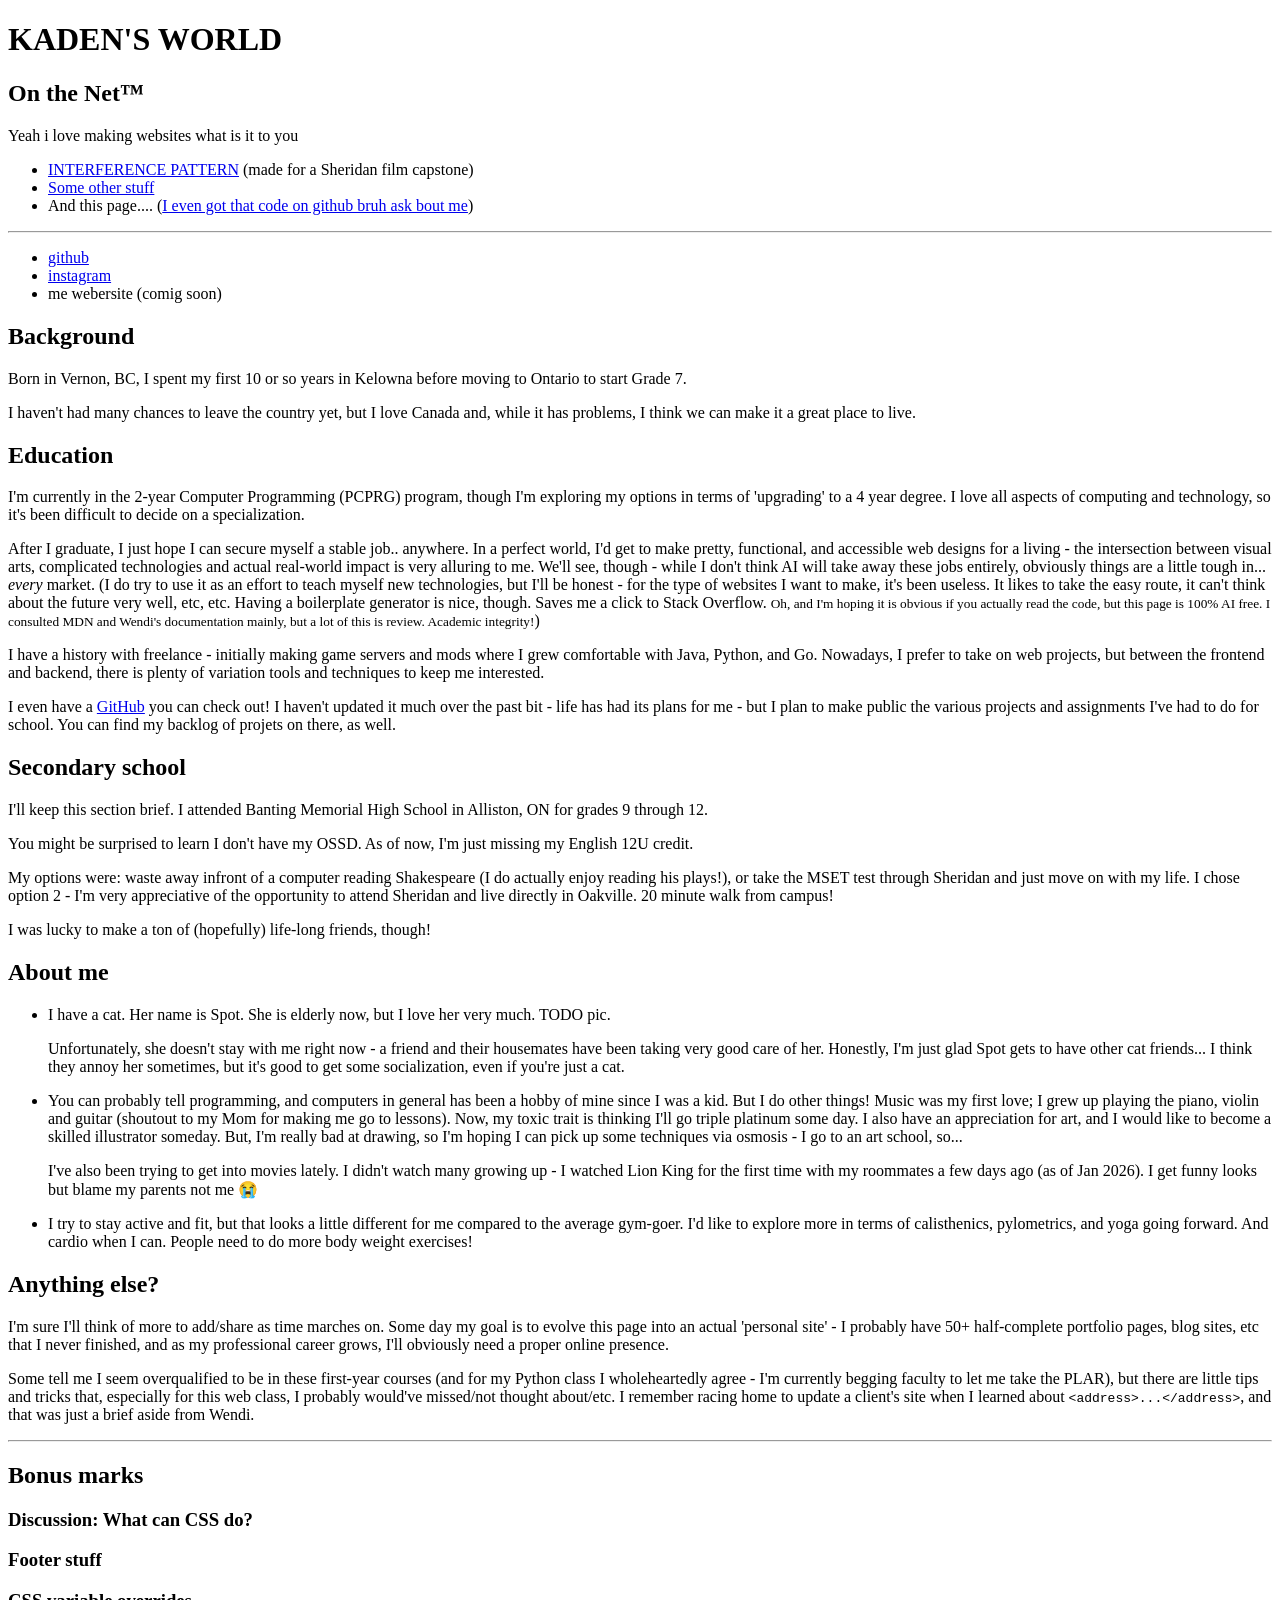
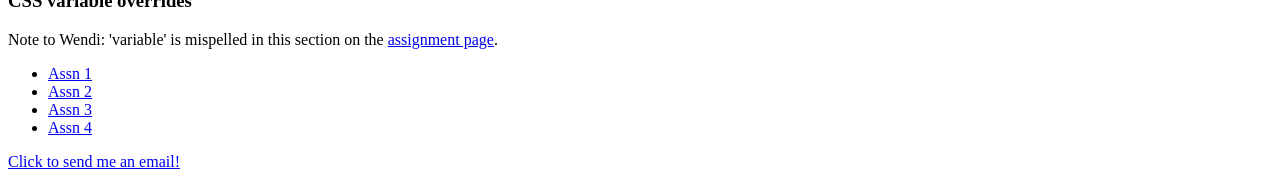
==== assignments/assign1/index.html @ 266cb7ad "updats" ====
<!DOCTYPE html>
<html lang="en">

<head>
    <meta charset="UTF-8">
    <meta name="viewport" content="width=1, initial-scale=1.0">
    <title>Index - Kaden's Portfolio</title>

    <link rel="stylesheet" href="https://jollymor.dev.fast.sheridanc.on.ca/res/css/a1w1w25_dustyStoplight.css">

    <!--     <style>
        body {
            background-color: gray;
            background-image: url("/assets/bg-graylace.png");
            margin: 0;
            padding: 0;

            display: grid;
            grid-template-columns: 1fr 2fr;
            grid-template-rows: min-content 1fr;
        }

        body>main {
            grid-row: 2;
            grid-column: 2;
        }

        body>aside {
            grid-row: 2;
            grid-column: 1;
        }

        body>header {
            grid-row: 1;
            grid-column: 1 / -1;
        }

        .container {
            background-color: white;
            color: black;
            box-shadow: 10px 10px black;
            padding-inline: 1rem;
            padding-block: 0.5rem;
            margin-inline: 2rem;
        }

        main {
            width: 100%;
            max-width: 60ch;
        }

        h1 {
            padding-inline: 2rem;
            background-image: linear-gradient(to right, white, gray);
        }

        #socials>ul {
            display: flex;
            flex-direction: row;
            gap: 1rem;
            width: 100%;
            justify-content: flex-start;
        }

        #socials li {
            list-style-type: none;
            width: min-content;
            white-space: nowrap;
            padding: 0;
        }
    </style> -->

    <!-- todo: CSS overrides bonus marks -->
    <style>

    </style>
</head>

<!-- todo: light/dark mode -->
<!-- todo: visitor counter -->
<!-- todo story: minecraft chat bots; simulate the chat UI-->
<!-- todo use ascii fixedwidth chars n shit type vibes-->
<!-- wave accessibility tool -->
<!-- w3c validator -->
<!-- page logo from webbys world ------>

<body>
    <header>
        <h1>KADEN'S WORLD</h1>
    </header>

    <main>
        <section>
        </section>
        <article class="container">
            <h2>On the Net™</h2>
            <p>Yeah i love making websites what is it to you</p>
            <ul>
                <li><a href="https://borderlinefever.neocities.org/">INTERFERENCE PATTERN</a> (made for a Sheridan film
                    capstone)</li>
                <li><a href="https://github.com/webcrawls">Some other stuff</a></li>
                <li>And this page.... (<a href="#">I even got that code on github bruh ask bout me</a>)</li>
            </ul>
            <hr />
            <nav id="socials">
                <ul>
                    <li><a href="#">github</a></li>
                    <li><a href="#">instagram</a></li>
                    <li>me webersite (comig soon)</li>
                </ul>
            </nav>
        </article>

        <!-- Wendy says no </>, I have been living  a lie. <hr/> Lives on in my Heart. -->
        <!-- -->

        <article class="container">
            <h2>Background</h2>
            <p>Born in Vernon, BC, I spent my first 10 or so years in Kelowna before moving to Ontario to start Grade 7.
            </p>
            <p>I haven't had many chances to leave the country yet, but I love Canada and, while it has problems, I
                think we can make it a great place to live.</p>
        </article>

        <article class="container">
            <h2>Education</h2>
            <p>I'm currently in the 2-year Computer Programming (PCPRG) program, though I'm exploring my options in
                terms of 'upgrading' to a 4 year degree. I love all aspects of computing and technology, so it's been
                difficult to decide on a specialization.</p>
            <p>After I graduate, I just hope I can secure myself a stable job.. anywhere. In a perfect world, I'd get to
                make pretty, functional, and accessible web designs for a living - the intersection between visual arts,
                complicated technologies and actual real-world impact is very alluring to me. We'll see, though - while
                I don't think AI will take away these jobs entirely, obviously things are a little tough in...
                <em>every</em> market. (I do try to use it as an effort to teach myself new technologies, but I'll be
                honest - for the type of websites I want to make, it's been useless. It likes to take the easy route, it
                can't think about the future very well, etc, etc. Having a boilerplate generator is nice, though. Saves
                me a click to Stack Overflow. <small>Oh, and I'm hoping it is obvious if you actually read the code, but this page is 100% AI free. I consulted MDN and Wendi's documentation mainly, but a lot of this is review. Academic integrity!</small>)
            </p>
            <p>I have a history with freelance - initially making game servers and mods where I grew comfortable with
                Java, Python, and Go. Nowadays, I prefer to take on web projects, but between the frontend and backend,
                there is plenty of variation tools and techniques to keep me interested.</p>
            <p>I even have a <a href="https://github.com/webcrawls">GitHub</a> you can check out! I haven't updated it
                much over the past bit - life has had its plans for me - but I plan to make public the various projects
                and assignments I've had to do for school. You can find my backlog of projets on there, as well.</p>
        </article>

        <article class="container">
            <h2>Secondary school</h2>
            <p>I'll keep this section brief. I attended Banting Memorial High School in Alliston, ON for grades 9
                through 12.</p>
            <p>You might be surprised to learn I don't have my OSSD. As of now, I'm just missing my English 12U credit.
            </p>
            <p>My options were: waste away infront of a computer reading Shakespeare (I do actually enjoy reading his
                plays!), or take the MSET test through Sheridan and just move on with my life. I chose option 2 - I'm
                very appreciative of the opportunity to attend Sheridan and live directly in Oakville. 20 minute walk
                from campus!</p>
            <p>I was lucky to make a ton of (hopefully) life-long friends, though!</p>
        </article>

        <article class="container">
            <h2>About me</h2>

            <ul>
                <li>
                    <p>I have a cat. Her name is Spot. She is elderly now, but I love her very much. TODO pic.</p>
                    <p>Unfortunately, she doesn't stay with me right now - a friend and their housemates have been
                        taking very good care of her. Honestly, I'm just glad Spot gets to have other cat friends... I
                        think they annoy her <strikethrough>sometimes</strikethrough>, but it's good to get some
                        socialization, even if you're just a cat.</p>
                </li>
                <li>
                    <p>You can probably tell programming, and computers in general has been a hobby of mine since I was
                        a kid. But I do other things! Music was my first love; I grew up playing the piano, violin and
                        guitar (shoutout to my Mom for making me go to lessons). Now, my toxic trait is thinking I'll go
                        triple platinum some day. I also have an appreciation for art, and I would like to become a
                        skilled illustrator someday. But, I'm really bad at drawing, so I'm hoping I can pick up some
                        techniques via osmosis - I go to an art school, so...</p>
                    <p>I've also been trying to get into movies lately. I didn't watch many growing up - I watched Lion
                        King for the first time with my roommates a few days ago (as of Jan 2026). I get funny looks but
                        blame my parents not me 😭</p>
                </li>
                <li>
                    <p>I try to stay active and fit, but that looks a little different for me compared to the average
                        gym-goer. I'd like to explore more in terms of calisthenics, pylometrics, and yoga going
                        forward. And cardio when I can. People need to do more body weight exercises!</p>
                </li>
            </ul>
        </article>

        <article class="container">
            <h2>Anything else?</h2>
            <p>I'm sure I'll think of more to add/share as time marches on. Some day my goal is to evolve this page into
                an actual 'personal site' - I probably have 50+ half-complete portfolio pages, blog sites, etc that I
                never finished, and as my professional career grows, I'll obviously need a proper online presence.</p>
            <p>Some tell me I seem overqualified to be in these first-year courses (and for my Python class I
                wholeheartedly agree - I'm currently begging faculty to let me take the PLAR), but there are little tips
                and tricks that, especially for this web class, I probably would've missed/not thought about/etc. I
                remember racing home to update a client's site when I learned about
                <code>&lt;address&gt;...&lt;/address&gt;</code>, and that was just a brief aside from Wendi.
            </p>
        </article>

        <hr />

        <article class="container">
            <h2>Bonus marks</h2>
            <!-- would be cool to make these dropdowns or something. accordion style-->
            <h3>Discussion: What can CSS do?</h3>
            <h3>Footer stuff</h3>

            <h3>CSS variable overrides</h3>
            <p>Note to Wendi: 'variable' is mispelled in this section on the <a
                    href="https://www-acad.sheridanc.on.ca/~jollymor/syst10049/a1f25.html" rel="external">assignment
                    page</a>.</p>
        </article>
    </main>

    <!-- TODO apparently we have a standard <footer> to use -->

    <aside class="container">
        <!-- nav here -->

        <nav>
            <ul>
                <li><a href="/assignments/assign1/index.html">Assn 1</a></li>
                <li><a href="/assignments/assign2/index.html">Assn 2</a></li>
                <li><a href="#">Assn 3</a></li>
                <li><a href="#">Assn 4</a></li>
            </ul>
        </nav>
    </aside>

    <footer>
        <a href="mailto:itskadenhere@gmail.com">Click to send me an email!</a>
    </footer>
</body>

</html>
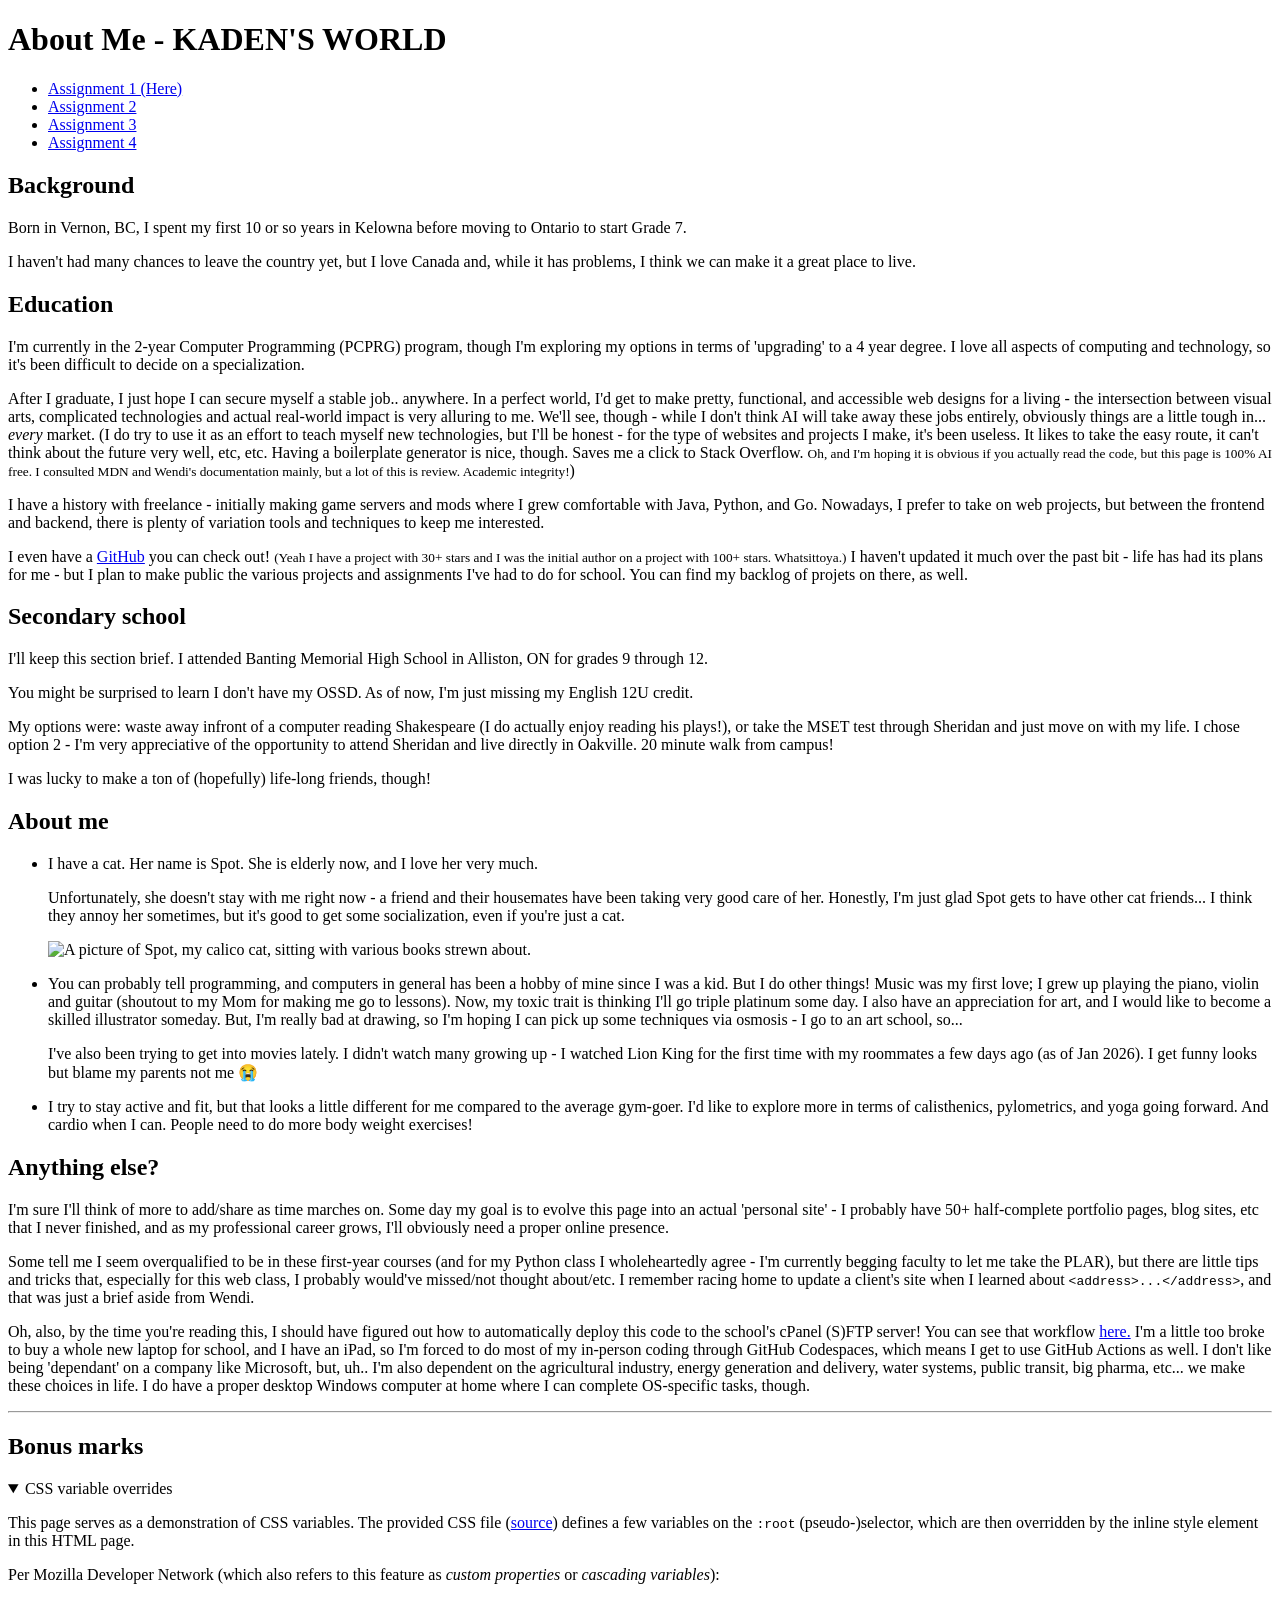
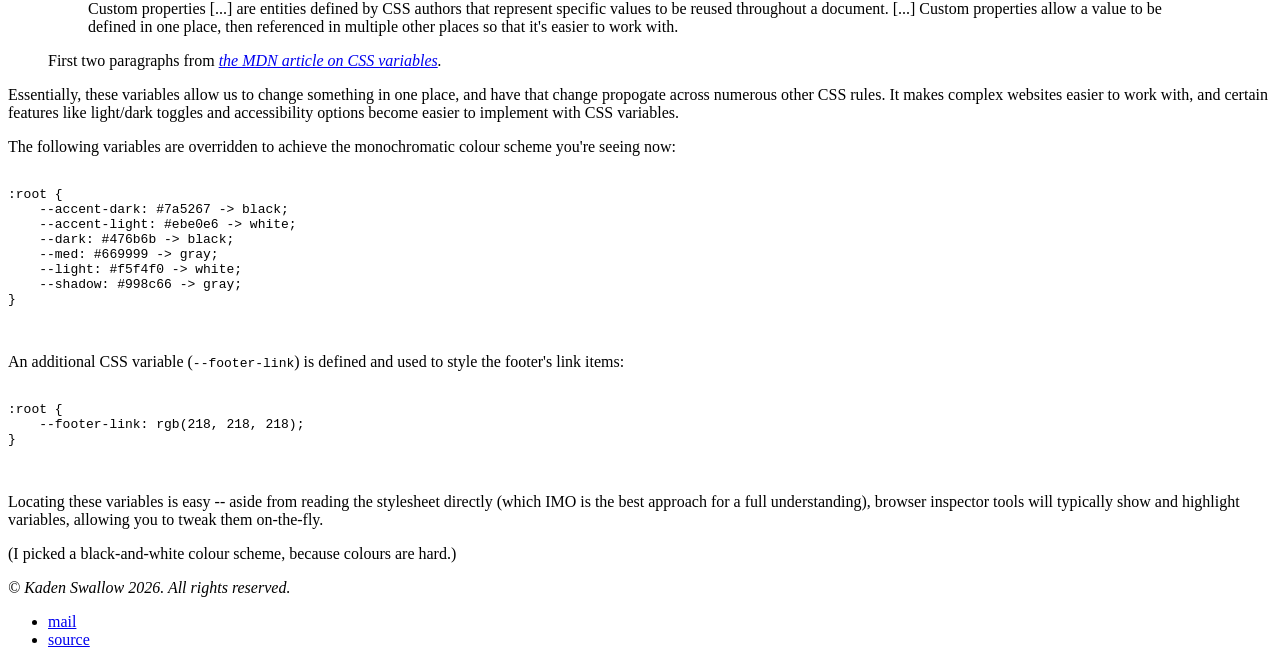
==== commit c25260c2: "add files" ====
--- a/assignments/assign1/index.html
+++ b/assignments/assign1/index.html
@@ -1,120 +1,87 @@
+<!--
+Name: Kaden Swallow
+Assignment: Assignment #1 !todo?
+Date: 1/26/2026
+
+
+Description: An 'about me'-style page
+Page: Introduce visitors to my (Kaden's) background/interests
+Files: - assignments/assign1/index.html: the index page
+       - assignments/assign1/spot.jpg: a picture of my cat spot, used in the about section, compressed with squoosh.app to reduce file size
+
+note: tools used - vscode code formatter (check what it actually is)
+-->
+
 <!DOCTYPE html>
 <html lang="en">
-
 <head>
     <meta charset="UTF-8">
-    <meta name="viewport" content="width=1, initial-scale=1.0">
-    <title>Index - Kaden's Portfolio</title>
-
+    <meta name="viewport" content="width=device-width, initial-scale=1.0">
+    <title>About - Kaden's Portfolio</title>
     <link rel="stylesheet" href="https://jollymor.dev.fast.sheridanc.on.ca/res/css/a1w1w25_dustyStoplight.css">
 
-    <!--     <style>
-        body {
-            background-color: gray;
-            background-image: url("/assets/bg-graylace.png");
+    <style>
+        :root {
+            /* CSS Variable overrides */
+            --accent-dark: black;
+            --accent-light: white;
+            --dark: black;
+            --med: gray;
+            --light: white;
+            --shadow: gray;
+
+            /* Additional CSS variables **/
+            --footer-link: rgb(218, 218, 218);
+        }
+
+        /* footer {
+            display: flex;
+            flex-direction: row;
+            justify-content: space-between;
+            align-items: center;
+            gap: 1em;
+        }
+
+        footer>ul {
+            display: flex;
+            flex-direction: row;
+            align-items: center;
+            gap: 1em;
+            padding: .25em;
+            /* to match with Wendi's footer > address style */
+        /* } */
+
+        /* footer>ul li {
+            list-style-type: none;
             margin: 0;
             padding: 0;
-
-            display: grid;
-            grid-template-columns: 1fr 2fr;
-            grid-template-rows: min-content 1fr;
+        } */
+
+        /* footer>ul li a {
+            color: var(--footer-link);
+        } */
+
+        img {
+            float: none !important;
         }
-
-        body>main {
-            grid-row: 2;
-            grid-column: 2;
-        }
-
-        body>aside {
-            grid-row: 2;
-            grid-column: 1;
-        }
-
-        body>header {
-            grid-row: 1;
-            grid-column: 1 / -1;
-        }
-
-        .container {
-            background-color: white;
-            color: black;
-            box-shadow: 10px 10px black;
-            padding-inline: 1rem;
-            padding-block: 0.5rem;
-            margin-inline: 2rem;
-        }
-
-        main {
-            width: 100%;
-            max-width: 60ch;
-        }
-
-        h1 {
-            padding-inline: 2rem;
-            background-image: linear-gradient(to right, white, gray);
-        }
-
-        #socials>ul {
-            display: flex;
-            flex-direction: row;
-            gap: 1rem;
-            width: 100%;
-            justify-content: flex-start;
-        }
-
-        #socials li {
-            list-style-type: none;
-            width: min-content;
-            white-space: nowrap;
-            padding: 0;
-        }
-    </style> -->
-
-    <!-- todo: CSS overrides bonus marks -->
-    <style>
-
     </style>
 </head>
 
-<!-- todo: light/dark mode -->
-<!-- todo: visitor counter -->
-<!-- todo story: minecraft chat bots; simulate the chat UI-->
-<!-- todo use ascii fixedwidth chars n shit type vibes-->
-<!-- wave accessibility tool -->
-<!-- w3c validator -->
-<!-- page logo from webbys world ------>
-
 <body>
     <header>
-        <h1>KADEN'S WORLD</h1>
-    </header>
-
-    <main>
-        <section>
-        </section>
-        <article class="container">
-            <h2>On the Net™</h2>
-            <p>Yeah i love making websites what is it to you</p>
-            <ul>
-                <li><a href="https://borderlinefever.neocities.org/">INTERFERENCE PATTERN</a> (made for a Sheridan film
-                    capstone)</li>
-                <li><a href="https://github.com/webcrawls">Some other stuff</a></li>
-                <li>And this page.... (<a href="#">I even got that code on github bruh ask bout me</a>)</li>
-            </ul>
-            <hr />
-            <nav id="socials">
+        <h1>About Me - KADEN'S WORLD</h1>
+            <nav>
                 <ul>
-                    <li><a href="#">github</a></li>
-                    <li><a href="#">instagram</a></li>
-                    <li>me webersite (comig soon)</li>
+                    <li><a href="../assign1/index.html">Assignment 1 (Here)</a></li>
+                    <li><a href="../assign2/index.html">Assignment 2</a></li>
+                    <li><a href="../assign3/index.html">Assignment 3</a></li>
+                    <li><a href="../assign4/index.html">Assignment 4</a></li>
                 </ul>
             </nav>
-        </article>
-
-        <!-- Wendy says no </>, I have been living  a lie. <hr/> Lives on in my Heart. -->
-        <!-- -->
-
-        <article class="container">
+    </header>
+
+    <main>
+        <article>
             <h2>Background</h2>
             <p>Born in Vernon, BC, I spent my first 10 or so years in Kelowna before moving to Ontario to start Grade 7.
             </p>
@@ -122,7 +89,7 @@
                 think we can make it a great place to live.</p>
         </article>
 
-        <article class="container">
+        <article>
             <h2>Education</h2>
             <p>I'm currently in the 2-year Computer Programming (PCPRG) program, though I'm exploring my options in
                 terms of 'upgrading' to a 4 year degree. I love all aspects of computing and technology, so it's been
@@ -132,19 +99,19 @@
                 complicated technologies and actual real-world impact is very alluring to me. We'll see, though - while
                 I don't think AI will take away these jobs entirely, obviously things are a little tough in...
                 <em>every</em> market. (I do try to use it as an effort to teach myself new technologies, but I'll be
-                honest - for the type of websites I want to make, it's been useless. It likes to take the easy route, it
+                honest - for the type of websites and projects I make, it's been useless. It likes to take the easy route, it
                 can't think about the future very well, etc, etc. Having a boilerplate generator is nice, though. Saves
                 me a click to Stack Overflow. <small>Oh, and I'm hoping it is obvious if you actually read the code, but this page is 100% AI free. I consulted MDN and Wendi's documentation mainly, but a lot of this is review. Academic integrity!</small>)
             </p>
             <p>I have a history with freelance - initially making game servers and mods where I grew comfortable with
                 Java, Python, and Go. Nowadays, I prefer to take on web projects, but between the frontend and backend,
                 there is plenty of variation tools and techniques to keep me interested.</p>
-            <p>I even have a <a href="https://github.com/webcrawls">GitHub</a> you can check out! I haven't updated it
+            <p>I even have a <a href="https://github.com/webcrawls">GitHub</a> you can check out! <small>(Yeah I have a project with 30+ stars and I was the initial author on a project with 100+ stars. Whatsittoya.)</small> I haven't updated it
                 much over the past bit - life has had its plans for me - but I plan to make public the various projects
                 and assignments I've had to do for school. You can find my backlog of projets on there, as well.</p>
         </article>
 
-        <article class="container">
+        <article>
             <h2>Secondary school</h2>
             <p>I'll keep this section brief. I attended Banting Memorial High School in Alliston, ON for grades 9
                 through 12.</p>
@@ -157,16 +124,17 @@
             <p>I was lucky to make a ton of (hopefully) life-long friends, though!</p>
         </article>
 
-        <article class="container">
+        <article>
             <h2>About me</h2>
 
             <ul>
                 <li>
-                    <p>I have a cat. Her name is Spot. She is elderly now, but I love her very much. TODO pic.</p>
+                    <p>I have a cat. Her name is Spot. She is elderly now, and I love her very much.</p>
                     <p>Unfortunately, she doesn't stay with me right now - a friend and their housemates have been
                         taking very good care of her. Honestly, I'm just glad Spot gets to have other cat friends... I
                         think they annoy her <strikethrough>sometimes</strikethrough>, but it's good to get some
                         socialization, even if you're just a cat.</p>
+                    <img src='/assignments/assign1/spot.jpg' alt='A picture of Spot, my calico cat, sitting with various books strewn about.' />
                 </li>
                 <li>
                     <p>You can probably tell programming, and computers in general has been a hobby of mine since I was
@@ -187,7 +155,7 @@
             </ul>
         </article>
 
-        <article class="container">
+        <article>
             <h2>Anything else?</h2>
             <p>I'm sure I'll think of more to add/share as time marches on. Some day my goal is to evolve this page into
                 an actual 'personal site' - I probably have 50+ half-complete portfolio pages, blog sites, etc that I
@@ -198,40 +166,68 @@
                 remember racing home to update a client's site when I learned about
                 <code>&lt;address&gt;...&lt;/address&gt;</code>, and that was just a brief aside from Wendi.
             </p>
+            <p>Oh, also, by the time you're reading this, I should have figured out how to automatically deploy this code to the school's cPanel (S)FTP server! You can see that workflow <a href="https://github.com/webcrawls/webdev-class/blob/master/.github/workflows/main.yml">here.</a> I'm a little too broke to buy a whole new laptop for school, and I have an iPad, so I'm forced to do most of my in-person coding through GitHub Codespaces, which means I get to use GitHub Actions as well. I don't like being 'dependant' on a company like Microsoft, but, uh.. I'm also dependent on the agricultural industry, energy generation and delivery, water systems, public transit, big pharma, etc... we make these choices in life. I do have a proper desktop Windows computer at home where I can complete OS-specific tasks, though.</p>
         </article>
 
         <hr />
 
-        <article class="container">
+        <article>
             <h2>Bonus marks</h2>
-            <!-- would be cool to make these dropdowns or something. accordion style-->
-            <h3>Discussion: What can CSS do?</h3>
-            <h3>Footer stuff</h3>
-
-            <h3>CSS variable overrides</h3>
-            <p>Note to Wendi: 'variable' is mispelled in this section on the <a
-                    href="https://www-acad.sheridanc.on.ca/~jollymor/syst10049/a1f25.html" rel="external">assignment
-                    page</a>.</p>
+
+            <details open>
+                <summary>CSS variable overrides</summary>
+                <p>This page serves as a demonstration of CSS variables. The provided CSS file (<a href="https://jollymor.dev.fast.sheridanc.on.ca/res/css/a1w1w25_dustyStoplight.css" rel="external">source</a>)
+                    defines a few variables on the <code>:root</code> (pseudo-)selector, which are then overridden by the inline style element in this HTML page.</p>
+                <p>Per Mozilla Developer Network (which also refers to this feature as <em>custom properties</em> or <em>cascading variables</em>):</p>
+                <figure>
+                    <blockquote>
+                        <p>Custom properties [...] are entities defined by CSS authors that represent specific values to be reused throughout a document.
+                            [...]
+                            Custom properties allow a value to be defined in one place, then referenced in multiple other places so that it's easier to work with.
+                        </p>
+                    </blockquote>
+                    <figcaption>First two paragraphs from
+                        <cite>
+                            <a href="https://developer.mozilla.org/en-US/docs/Web/CSS/Guides/Cascading_variables/Using_custom_properties" rel="external">the MDN article on CSS variables</a>.
+                        </cite>
+                    </figcaption>
+                </figure>
+                <p>Essentially, these variables allow us to change something in one place, and have that change propogate across numerous other CSS rules. It makes complex websites easier to work with, and certain features like light/dark toggles and accessibility options become easier to implement with CSS variables.
+                <p>The following variables are overridden to achieve the monochromatic colour scheme you're seeing now:</p>
+                <pre>
+                    <code>
+:root {
+    --accent-dark: #7a5267 -> black;
+    --accent-light: #ebe0e6 -> white;
+    --dark: #476b6b -> black;
+    --med: #669999 -> gray;
+    --light: #f5f4f0 -> white;
+    --shadow: #998c66 -> gray;
+}
+                    </code>
+                </pre>
+                <p>An additional CSS variable (<code>--footer-link</code>) is defined and used to style the footer's link items:</p>
+                <pre>
+                    <code>
+:root {
+    --footer-link: rgb(218, 218, 218);
+}
+                    </code>
+                </pre>
+                <p>Locating these variables is easy -- aside from reading the stylesheet directly (which IMO is the best approach for a full understanding), browser inspector tools will typically show and highlight variables, allowing you to tweak them on-the-fly.</p>
+                <p>(I picked a black-and-white colour scheme, because colours are hard.)</p>
+            </details>
         </article>
     </main>
 
-    <!-- TODO apparently we have a standard <footer> to use -->
-
-    <aside class="container">
-        <!-- nav here -->
-
+    <footer>
+        <address>&copy; Kaden Swallow 2026. All rights reserved.</address>
         <nav>
             <ul>
-                <li><a href="/assignments/assign1/index.html">Assn 1</a></li>
-                <li><a href="/assignments/assign2/index.html">Assn 2</a></li>
-                <li><a href="#">Assn 3</a></li>
-                <li><a href="#">Assn 4</a></li>
+                <li><a href="mailto:itskadenhere@gmail.com">mail</a></li>
+                <li><a href="https://github.com/webcrawls/webdev-class/blob/master/assignments/assign1/index.html">source</a></li>
             </ul>
         </nav>
-    </aside>
-
-    <footer>
-        <a href="mailto:itskadenhere@gmail.com">Click to send me an email!</a>
     </footer>
 </body>
 
